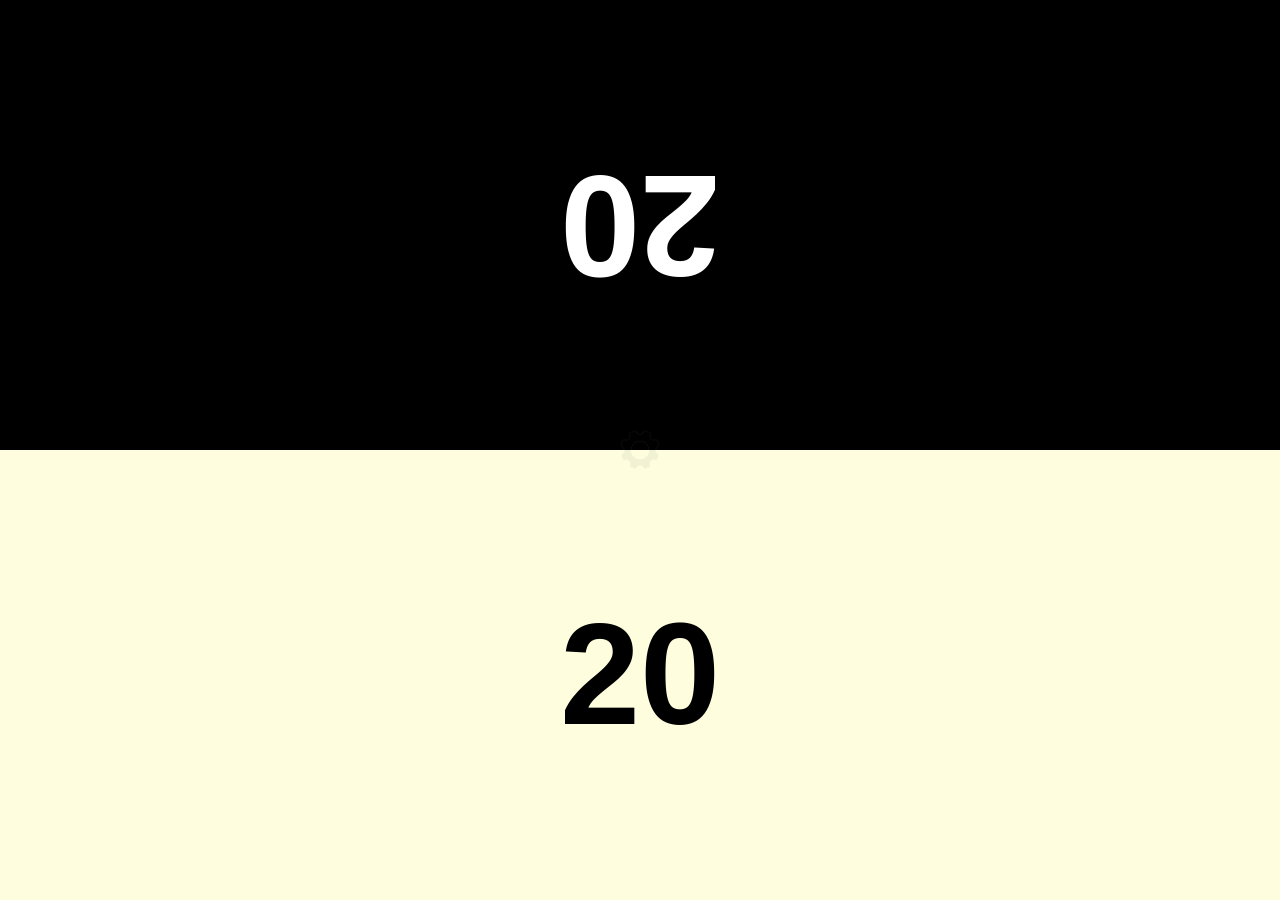
==== www/index.html @ d0698ce2 "Init push" ====
﻿<!DOCTYPE>
<html>
<head> 
<title>MTG counter online</title>
<meta name="keywords" content="MTG, magiс the gathering, counter, online" />
<meta name="description" content="Simple and fast online MTG counter" />
<meta name="viewport" content="width=device-width, initial-scale=1, maximum-scale=1, user-scalable=0">
<meta name="theme-color" content="#000">
<meta charset=utf-8>
<meta http-equiv=X-UA-Compatible content="IE=edge">
<link rel="shortcut icon" href="favicon.png" type="image/png">


<link type="text/css" href="files/css/main.css" rel="stylesheet" />
<script src="files/js/jquery-1.11.3.min.js" type="text/javascript"></script>
<script src="files/js/main.js" type="text/javascript"></script>
<script src="files/js/fullscreen.js" type="text/javascript"></script>
</head> 
<body>
<div class="main_wrap">

    <div class="player og">
        <div class="mana">
            <div></div>
            <div></div>
            <div></div>
            <div></div>
            <div></div>
        </div>
        <div class="m"></div>
        <div class="p"></div>
        <div class="cnt noselect">
            20
        </div>
    </div>



    <div class="settings">
        <div class="icon dice"></div>
        <div class="icon reset"></div>
        <div class="icon cog"></div>
        <div class="icon two_player"></div>
        <div class="icon three_player"></div>
        <div class="icon four_player"></div>
    </div>

    <div class="fullscreen noselect">fullscreen</div>
</div>

<script>
  (function(i,s,o,g,r,a,m){i['GoogleAnalyticsObject']=r;i[r]=i[r]||function(){
  (i[r].q=i[r].q||[]).push(arguments)},i[r].l=1*new Date();a=s.createElement(o),
  m=s.getElementsByTagName(o)[0];a.async=1;a.src=g;m.parentNode.insertBefore(a,m)
  })(window,document,'script','//www.google-analytics.com/analytics.js','ga');
  ga('create', 'UA-19347945-3', 'auto');
  ga('send', 'pageview');
</script>
</body>
</html>
---- www/files/css/main.css ----
html,body,ul,ol,li,p,td,h1,h2,h3,h4,h5,h6,form,fieldset,a,img{margin:0;padding:0;border:0}
a img{border:none;cursor:pointer;text-decoration:none}

html, body  
    {
    height:100%;
    font-family: Helvetica;
    font-size: 72px;
    }
body 
    {
    width: 100%;
    background:#fff;
    }

.main_wrap
    {
    position: relative;
    width: 100%;
    height: 100%;
    }

.fullscreen
    {
    position: absolute;
    font-size: 42px;
    bottom: 0;
    left: 0;
    width: 100%;
    text-align: center;
    display: none;
    }
.noselect
    {
    -webkit-touch-callout: none;
    -webkit-user-select: none;
    -khtml-user-select: none;
    -moz-user-select: none;
    -ms-user-select: none;
    user-select: none;
    }
.player
    {
    position: absolute;
    width: 100vw;
    height: 50vh;

    top: 50vh;

    vertical-align: center;
    text-align: center;
    display: flex;
    justify-content: center;
    align-items: center;
    box-sizing: border-box;
    background: #fefedf;
    }
    .p2
        {
        transform-origin: top center;
        transform: rotate(180deg);
        }
    .r90
        {
        transform-origin: top left;
        transform: rotate(90deg) translate(-50vh, -50vw);
        width: 50vh;
        height: 50vw;
        }
    .r-90
        {
        transform-origin: top left;
        transform: rotate(-90deg) translate(0, 50vw);
        width: 50vh;
        height: 50vw;
        }

    .cnt
        {
        width: 100%;
        font-weight: 700;
        font-size: 2em;
        }    

    .m, .p
        {
        position: absolute;
        width: 50%;
        height: 100%;
        top: 0;
        cursor: pointer;
        background-repeat: no-repeat;
        background-position: center center;
        }          
    .m
        {
        left: 0;
        }
    .p
        {
        left: 50%;
        }

    .marker
        {
        position: absolute;
        bottom: 0;
        left: 0;
        width: 50px;
        height: 50px;
        outline: 1px red solid;
        background: rgba(255,0,0,0.5);
        z-index: 9999;
        }

.mana
    {
    position: absolute;
    display: flex;
    top: calc (50% - 60px);
    width: 100%;
    background: #000;
    justify-content: space-around;
    align-items: center;
    border-top: 1px #e3e3e3 solid;
    border-bottom: 1px #e3e3e3 solid;
    opacity: 0;
    height: 0px;
    transition: all 0.5s ease;
    overflow: hidden;
    z-index: 0;
    }
    .r90 .mana,
    .r-90 .mana
        {
        width: calc(100% - 20px);
        }
    .r90 .mana
        {
        margin: 0 20px 0 0;
        }
    .r-90 .mana
        {
        margin: 0 0 0 20px;
        }
    .mana.active
        {
        height: 120px;
        opacity: 1;
        z-index: 9999;
        }
    .mana div
        {
        width: 80px;
        height: 80px;
        background-size: auto 90%;
        background-position: center center;
        background-repeat: no-repeat;
        box-sizing: border-box;
        cursor: pointer;
        }
    .mana div:nth-child(1)  {background-image: url(../../img/green.png) }
    .mana div:nth-child(2)  {background-image: url(../../img/red.png) }
    .mana div:nth-child(3)  {background-image: url(../../img/black.png) }
    .mana div:nth-child(4)  {background-image: url(../../img/blue.png) }
    .mana div:nth-child(5)  {background-image: url(../../img/white.png) }



.settings
    {
    position: absolute;
    top: 50%;
    left: 0;
    width: 100vw;
    height: 1px;
    margin-top: 0px;
    display: flex;
    justify-content: space-around;
    z-index: 9999;
    transition: all 0.5s ease;
    }
    .settings.active
        {
        top: calc(50% - 20px);
        height: 40px;
        }
    .settings .icon
        {
        width: 40px;
        height: 40px;
        background-size: auto 100%;
        background-position: center center;
        background-repeat: no-repeat;
        transition: all 0.5s ease;
        cursor: pointer;
        opacity: 0;
        }
    .active .icon,
    .active .icon.cog
        {
        opacity: 1;
        }

    .icon.cog           {   background-image: url(../../img/settings.png); opacity: 0.05; display: block; }
    .icon.reset         {   background-image: url(../../img/reset.png)    }
    .icon.dice          {   background-image: url(../../img/dice.png)     }
    .icon.two_player    {   background-image: url(../../img/2_player.png) }
    .icon.three_player  {   background-image: url(../../img/3_player.png) }
    .icon.four_player   {   background-image: url(../../img/4_player.png) }

    .icon
        {
        margin-top: -20px;
        }
    .active .icon
        {
        margin-top: 0;
        }


    .layout_2_playes .icon.two_player   {display: none }
    .layout_3_playes .icon.three_player {display: none }
    .layout_4_playes .icon.four_player  {display: none }
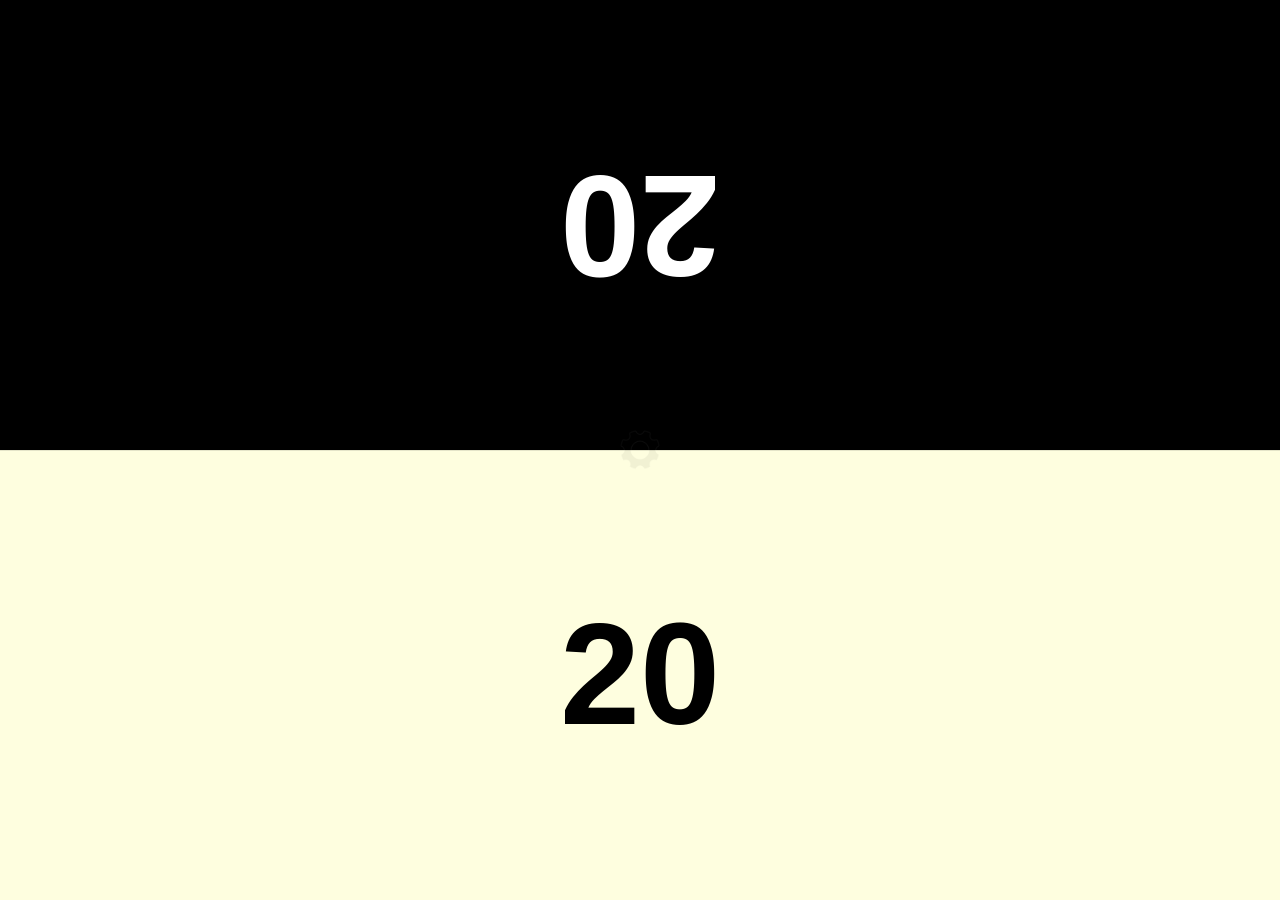
==== commit 44ab294c: "Release" ====
--- a/www/index.html
+++ b/www/index.html
@@ -32,9 +32,8 @@
         <div class="cnt noselect">
             20
         </div>
+        <div class="dice static"></div>
     </div>
-
-
 
     <div class="settings">
         <div class="icon dice"></div>
--- a/www/files/css/main.css
+++ b/www/files/css/main.css
@@ -20,16 +20,6 @@
     height: 100%;
     }
 
-.fullscreen
-    {
-    position: absolute;
-    font-size: 42px;
-    bottom: 0;
-    left: 0;
-    width: 100%;
-    text-align: center;
-    display: none;
-    }
 .noselect
     {
     -webkit-touch-callout: none;
@@ -67,12 +57,22 @@
         width: 50vh;
         height: 50vw;
         }
+    .og.r90
+        {
+        transform: rotate(90deg) translate(0, -50vw);
+        }
+
+
     .r-90
         {
         transform-origin: top left;
         transform: rotate(-90deg) translate(0, 50vw);
         width: 50vh;
         height: 50vw;
+        }
+    .p4.r-90
+        {
+        transform: rotate(-90deg) translate(-50vh, 50vw);
         }
 
     .cnt
@@ -110,7 +110,7 @@
         height: 50px;
         outline: 1px red solid;
         background: rgba(255,0,0,0.5);
-        z-index: 9999;
+        z-index: 100;
         }
 
 .mana
@@ -135,19 +135,22 @@
         {
         width: calc(100% - 20px);
         }
-    .r90 .mana
-        {
-        margin: 0 20px 0 0;
-        }
-    .r-90 .mana
-        {
-        margin: 0 0 0 20px;
-        }
+    .r90 .mana,
+    .p4.r-90 .mana 
+        {
+        margin: 0 20px 0 0 
+        }
+    .og.r90 .mana, 
+    .r-90 .mana  
+        {
+        margin: 0 0 0 20px 
+        }
+    
     .mana.active
         {
         height: 120px;
         opacity: 1;
-        z-index: 9999;
+        z-index: 100;
         }
     .mana div
         {
@@ -166,6 +169,31 @@
     .mana div:nth-child(5)  {background-image: url(../../img/white.png) }
 
 
+.player .dice
+    {
+    display: none;
+    position: absolute;
+    top:  10%;
+    right: 10%;
+    width: 100px;
+    height: 100px;
+    background-position: 0 0;
+    background-repeat: no-repeat;
+    z-index: 100;
+    }
+    .player .dice.rolled {background-image: url(../../img/dice_rolled.png) }
+    .player .dice.static {background-image: url(../../img/dice_static.png) }
+
+
+    .player .dice.d1 {background-position:      0 0 }
+    .player .dice.d2 {background-position: -100px 0 }
+    .player .dice.d3 {background-position: -200px 0 }
+    .player .dice.d4 {background-position: -300px 0 }
+    .player .dice.d5 {background-position: -400px 0 }
+    .player .dice.d6 {background-position: -500px 0 }
+
+
+
 
 .settings
     {
@@ -177,13 +205,15 @@
     margin-top: 0px;
     display: flex;
     justify-content: space-around;
-    z-index: 9999;
+    z-index: 100;
     transition: all 0.5s ease;
+    background: rgba(0,0,0,0.1);
     }
     .settings.active
         {
         top: calc(50% - 20px);
         height: 40px;
+        background: rgba(0,0,0,0.5);
         }
     .settings .icon
         {
@@ -224,4 +254,36 @@
     .layout_4_playes .icon.four_player  {display: none }
     
 
-
+.fullscreen
+    {
+    position: absolute;
+    font-size: 42px;
+    bottom: 0;
+    left: 0;
+    width: 100%;
+    text-align: center;
+    z-index: 200;
+    opacity: 0;
+    height: 1;
+    overflow: hidden;
+    transition: all 0.5s ease;
+    cursor: pointer;
+    }
+    .layout_4_playes .fullscreen
+        {
+        left: calc((100% - 50vh + 20px) / 2);
+        width: calc(50vh - 20px);
+        transform-origin: center bottom;
+        transform: rotate(90deg) translate(calc(-25vh + 10px), 30px);
+        }
+
+    .fullscreen.active
+        {
+        opacity: 1;
+        height: 60px;
+        background: rgba(0,0,0,0.3);
+        display: flex;
+        justify-content: center;
+        align-items: center;
+        }
+
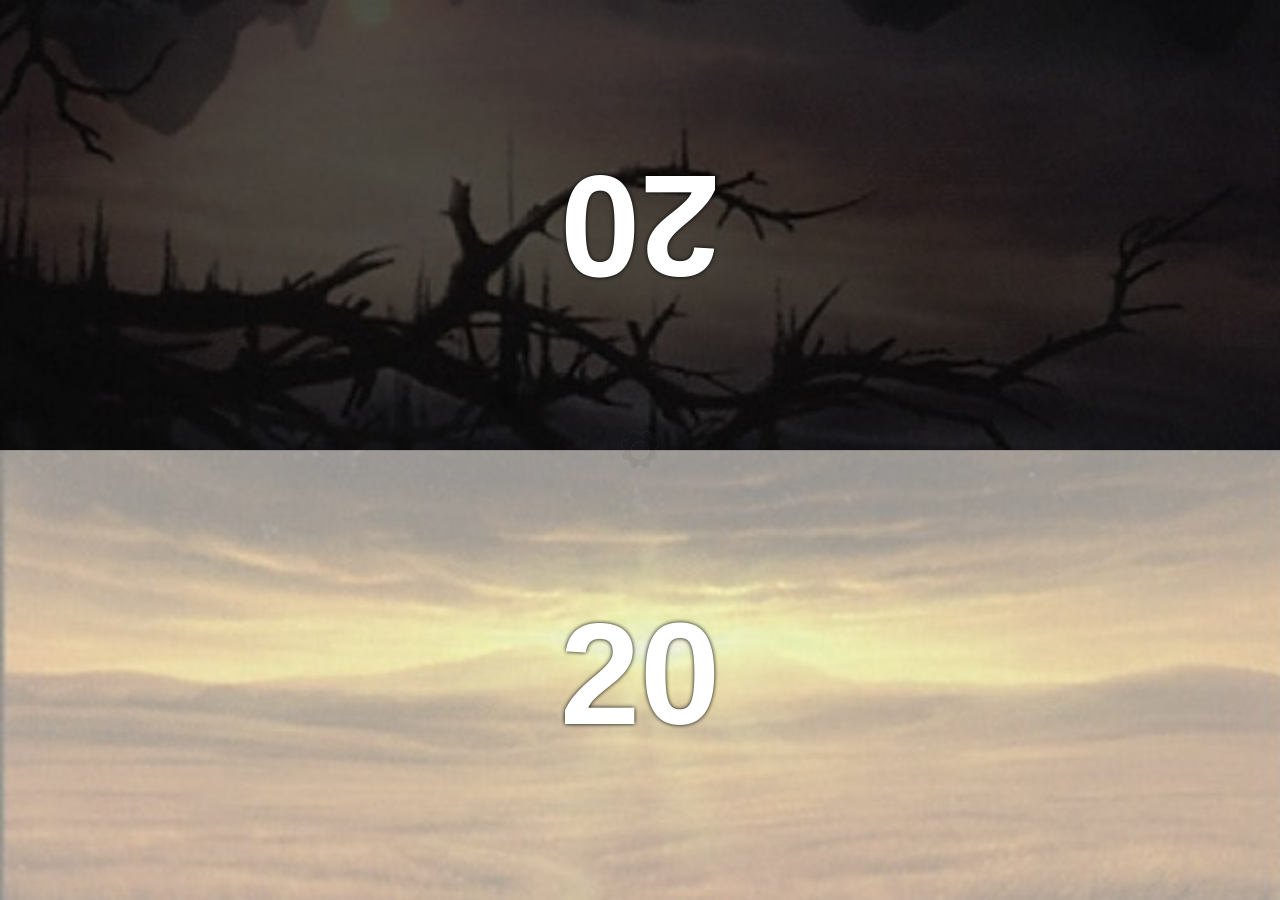
==== commit 726d3a96: "Background art. Fixes." ====
--- a/www/index.html
+++ b/www/index.html
@@ -19,20 +19,22 @@
 <body>
 <div class="main_wrap">
 
-    <div class="player og">
+    <div class="player og white">
         <div class="mana">
-            <div></div>
-            <div></div>
-            <div></div>
-            <div></div>
-            <div></div>
+            <div data-color="green"></div>
+            <div data-color="red"  ></div>
+            <div data-color="black"></div>
+            <div data-color="blue" ></div>
+            <div data-color="white"></div>
         </div>
         <div class="m"></div>
         <div class="p"></div>
         <div class="cnt noselect">
             20
         </div>
-        <div class="dice static"></div>
+        <div class="dice_shadow">
+            <div class="dice static"></div>
+        </div>
     </div>
 
     <div class="settings">
--- a/www/files/css/main.css
+++ b/www/files/css/main.css
@@ -43,8 +43,15 @@
     justify-content: center;
     align-items: center;
     box-sizing: border-box;
-    background: #fefedf;
-    }
+    background-size: cover;
+    }
+    .green  { background-color: #26b569; color: #fff; background-image: url('../../img/green.jpg') }
+    .red    { background-color: #f85555; color: #fff; background-image: url('../../img/red.jpg')   }
+    .black  { background-color: #000;    color: #fff; background-image: url('../../img/black.jpg') }
+    .blue   { background-color: #67c1f5; color: #fff; background-image: url('../../img/blue.jpg')  }
+    .white  { background-color: #fefedf; color: #fff; background-image: url('../../img/white.jpg') }
+
+
     .p2
         {
         transform-origin: top center;
@@ -80,6 +87,7 @@
         width: 100%;
         font-weight: 700;
         font-size: 2em;
+        text-shadow: 0 0 4px rgba(0,0,0,1);
         }    
 
     .m, .p
@@ -112,6 +120,8 @@
         background: rgba(255,0,0,0.5);
         z-index: 100;
         }
+
+
 
 .mana
     {
@@ -169,28 +179,41 @@
     .mana div:nth-child(5)  {background-image: url(../../img/white.png) }
 
 
-.player .dice
+.player .dice_shadow
     {
     display: none;
     position: absolute;
     top:  10%;
     right: 10%;
-    width: 100px;
-    height: 100px;
-    background-position: 0 0;
-    background-repeat: no-repeat;
-    z-index: 100;
-    }
-    .player .dice.rolled {background-image: url(../../img/dice_rolled.png) }
-    .player .dice.static {background-image: url(../../img/dice_static.png) }
-
-
-    .player .dice.d1 {background-position:      0 0 }
-    .player .dice.d2 {background-position: -100px 0 }
-    .player .dice.d3 {background-position: -200px 0 }
-    .player .dice.d4 {background-position: -300px 0 }
-    .player .dice.d5 {background-position: -400px 0 }
-    .player .dice.d6 {background-position: -500px 0 }
+    height: 143px;
+    width: 143px;
+    background-image: url(../../img/dice_shadow.png) 
+    }
+    .player.p2   .dice_shadow  { transform: rotate(180deg) }
+    .player.r90  .dice_shadow  { transform: rotate(270deg) }
+    .player.r-90 .dice_shadow  { transform: rotate(90deg)  }
+
+    .player .dice
+        {
+        position: absolute;
+        top: 0;
+        left: 0;
+        width: 100px;
+        height: 100px;
+        background-position: 0 0;
+        background-repeat: no-repeat;
+        z-index: 100;
+        }
+        .player .dice.rolled {background-image: url(../../img/dice_rolled.png) }
+        .player .dice.static {background-image: url(../../img/dice_static.png) }
+
+
+        .player .dice.d1 {background-position:      0 0 }
+        .player .dice.d2 {background-position: -100px 0 }
+        .player .dice.d3 {background-position: -200px 0 }
+        .player .dice.d4 {background-position: -300px 0 }
+        .player .dice.d5 {background-position: -400px 0 }
+        .player .dice.d6 {background-position: -500px 0 }
 
 
 
@@ -268,6 +291,7 @@
     overflow: hidden;
     transition: all 0.5s ease;
     cursor: pointer;
+    color: #fff;
     }
     .layout_4_playes .fullscreen
         {
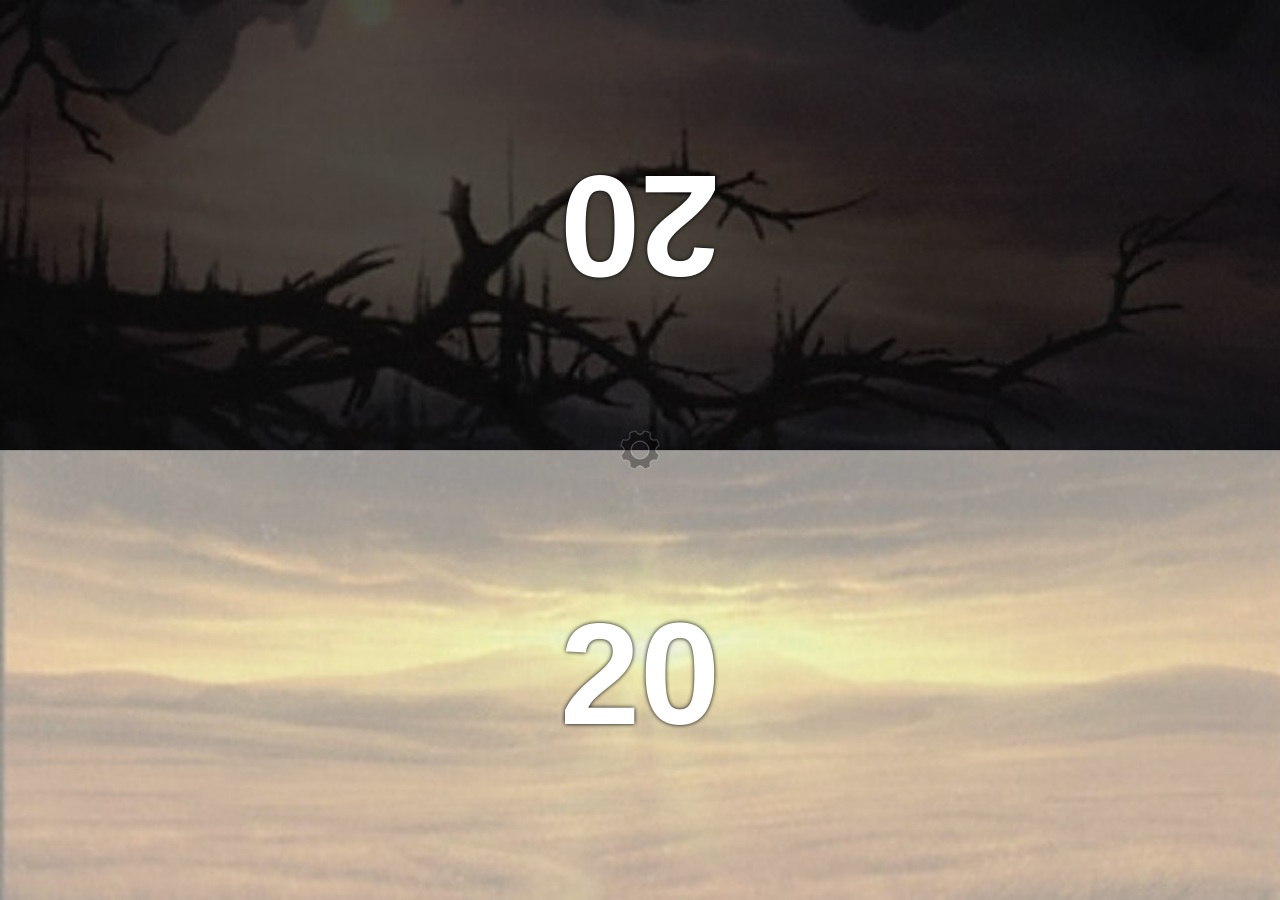
==== commit 4f7ade61: "Add poison counter, life totals 20/40, delta hint, and state persistence - Starting life selector (2" ====
--- a/www/index.html
+++ b/www/index.html
@@ -29,8 +29,15 @@
         </div>
         <div class="m"></div>
         <div class="p"></div>
+        <div class="delta noselect"></div>
         <div class="cnt noselect">
             20
+        </div>
+        <div class="poison-toggle noselect">☠</div>
+        <div class="poison noselect">
+            <div class="pm">−</div>
+            <div class="pcnt">0</div>
+            <div class="pp">+</div>
         </div>
         <div class="dice_shadow">
             <div class="dice static"></div>
@@ -38,12 +45,17 @@
     </div>
 
     <div class="settings">
-        <div class="icon dice"></div>
-        <div class="icon reset"></div>
+        <div class="settings-left">
+            <div class="icon dice"></div>
+            <div class="icon life20">20</div>
+            <div class="icon life40">40</div>
+        </div>
         <div class="icon cog"></div>
-        <div class="icon two_player"></div>
-        <div class="icon three_player"></div>
-        <div class="icon four_player"></div>
+        <div class="settings-right">
+            <div class="icon two_player"></div>
+            <div class="icon three_player"></div>
+            <div class="icon four_player"></div>
+        </div>
     </div>
 
     <div class="fullscreen noselect">fullscreen</div>
--- a/www/files/css/main.css
+++ b/www/files/css/main.css
@@ -88,7 +88,24 @@
         font-weight: 700;
         font-size: 2em;
         text-shadow: 0 0 4px rgba(0,0,0,1);
-        }    
+        }
+
+    .delta
+        {
+        position: absolute;
+        top: 14%;
+        left: 50%;
+        transform: translateX(-50%);
+        font-size: 40px;
+        font-weight: 700;
+        color: #fff;
+        text-shadow: 0 2px 10px rgba(0,0,0,0.9), 0 0 20px rgba(0,0,0,0.6);
+        z-index: 51;
+        pointer-events: none;
+        display: none;
+        white-space: nowrap;
+        letter-spacing: 2px;
+        }
 
     .m, .p
         {
@@ -227,11 +244,18 @@
     height: 1px;
     margin-top: 0px;
     display: flex;
-    justify-content: space-around;
     z-index: 100;
     transition: all 0.5s ease;
     background: rgba(0,0,0,0.1);
     }
+    .settings-left,
+    .settings-right
+        {
+        flex: 1;
+        display: flex;
+        justify-content: space-around;
+        align-items: flex-start;
+        }
     .settings.active
         {
         top: calc(50% - 20px);
@@ -255,9 +279,22 @@
         opacity: 1;
         }
 
-    .icon.cog           {   background-image: url(../../img/settings.png); opacity: 0.05; display: block; }
-    .icon.reset         {   background-image: url(../../img/reset.png)    }
+    .icon.cog           {   background-image: url(../../img/settings.png); opacity: 0.3; display: block; }
     .icon.dice          {   background-image: url(../../img/dice.png)     }
+
+    .icon.life20,
+    .icon.life40
+        {
+        background-image: none;
+        font-size: 36px;
+        font-weight: 700;
+        color: #fff;
+        display: flex;
+        align-items: center;
+        justify-content: center;
+        text-shadow: 0 0 6px rgba(0,0,0,1);
+        width: 30px;
+        }
     .icon.two_player    {   background-image: url(../../img/2_player.png) }
     .icon.three_player  {   background-image: url(../../img/3_player.png) }
     .icon.four_player   {   background-image: url(../../img/4_player.png) }
@@ -275,6 +312,124 @@
     .layout_2_playes .icon.two_player   {display: none }
     .layout_3_playes .icon.three_player {display: none }
     .layout_4_playes .icon.four_player  {display: none }
+
+@media (max-width: 480px)
+    {
+    .icon.life20,
+    .icon.life40
+        {
+        font-size: 24px;
+        }
+    }
+
+
+/* Poison toggle button */
+.poison-toggle
+    {
+    position: absolute;
+    bottom: 12px;
+    right: 14px;
+    font-size: 30px;
+    color: rgba(255, 255, 255, 0.85);
+    background: rgba(0, 0, 0, 0.5);
+    border: 1px solid rgba(255, 255, 255, 0.25);
+    border-radius: 50%;
+    width: 50px;
+    height: 50px;
+    display: none;
+    align-items: center;
+    justify-content: center;
+    pointer-events: none;
+    cursor: pointer;
+    z-index: 51;
+    text-shadow: 0 0 8px rgba(0, 0, 0, 0.9);
+    transition: color 0.3s ease, background 0.3s ease, border-color 0.3s ease;
+    }
+.settings-open .poison-toggle
+    {
+    display: flex;
+    pointer-events: auto;
+    bottom: 72px;
+    }
+.settings-open .player.poison-active .poison-toggle
+    {
+    color: #e080ff;
+    background: rgba(100, 0, 160, 0.7);
+    border-color: rgba(200, 100, 255, 0.7);
+    text-shadow: 0 0 12px rgba(200, 50, 255, 1);
+    }
+
+/* Poison counter */
+.poison
+    {
+    position: absolute;
+    bottom: 12px;
+    left: 50%;
+    transform: translateX(-50%);
+    z-index: 50;
+    display: none;
+    align-items: center;
+    background: rgba(0, 0, 0, 0.45);
+    border-radius: 30px;
+    font-size: 20px;
+    color: #fff;
+    text-shadow: 0 0 4px rgba(0,0,0,0.8);
+    white-space: nowrap;
+    }
+    .pm, .pp
+        {
+        cursor: pointer;
+        font-size: 22px;
+        line-height: 1;
+        padding: 7px 13px;
+        }
+    .pcnt
+        {
+        min-width: 1.6em;
+        text-align: center;
+        font-weight: 700;
+        padding: 7px 2px;
+        }
+    .pcnt::before
+        {
+        content: '☠ ';
+        }
+
+.player.poison-active .poison
+    {
+    display: flex;
+    }
+.player.poisoned .poison
+    {
+    background: rgba(90, 0, 110, 0.8);
+    }
+.player.poisoned::before
+    {
+    content: '';
+    position: absolute;
+    top: 0; right: 0; bottom: 0; left: 0;
+    background: rgba(80, 0, 130, 0.45);
+    z-index: 44;
+    pointer-events: none;
+    }
+.player.poisoned::after
+    {
+    content: '☠';
+    position: absolute;
+    top: 50%;
+    left: 50%;
+    transform: translate(-50%, -50%);
+    font-size: 140px;
+    color: #e070ff;
+    text-shadow: 0 0 40px rgba(180, 0, 255, 1), 0 0 15px rgba(0, 0, 0, 1);
+    z-index: 46;
+    opacity: 0.9;
+    pointer-events: none;
+    }
+.player.poisoned .cnt
+    {
+    opacity: 0.4;
+    }
     
 
 .fullscreen
